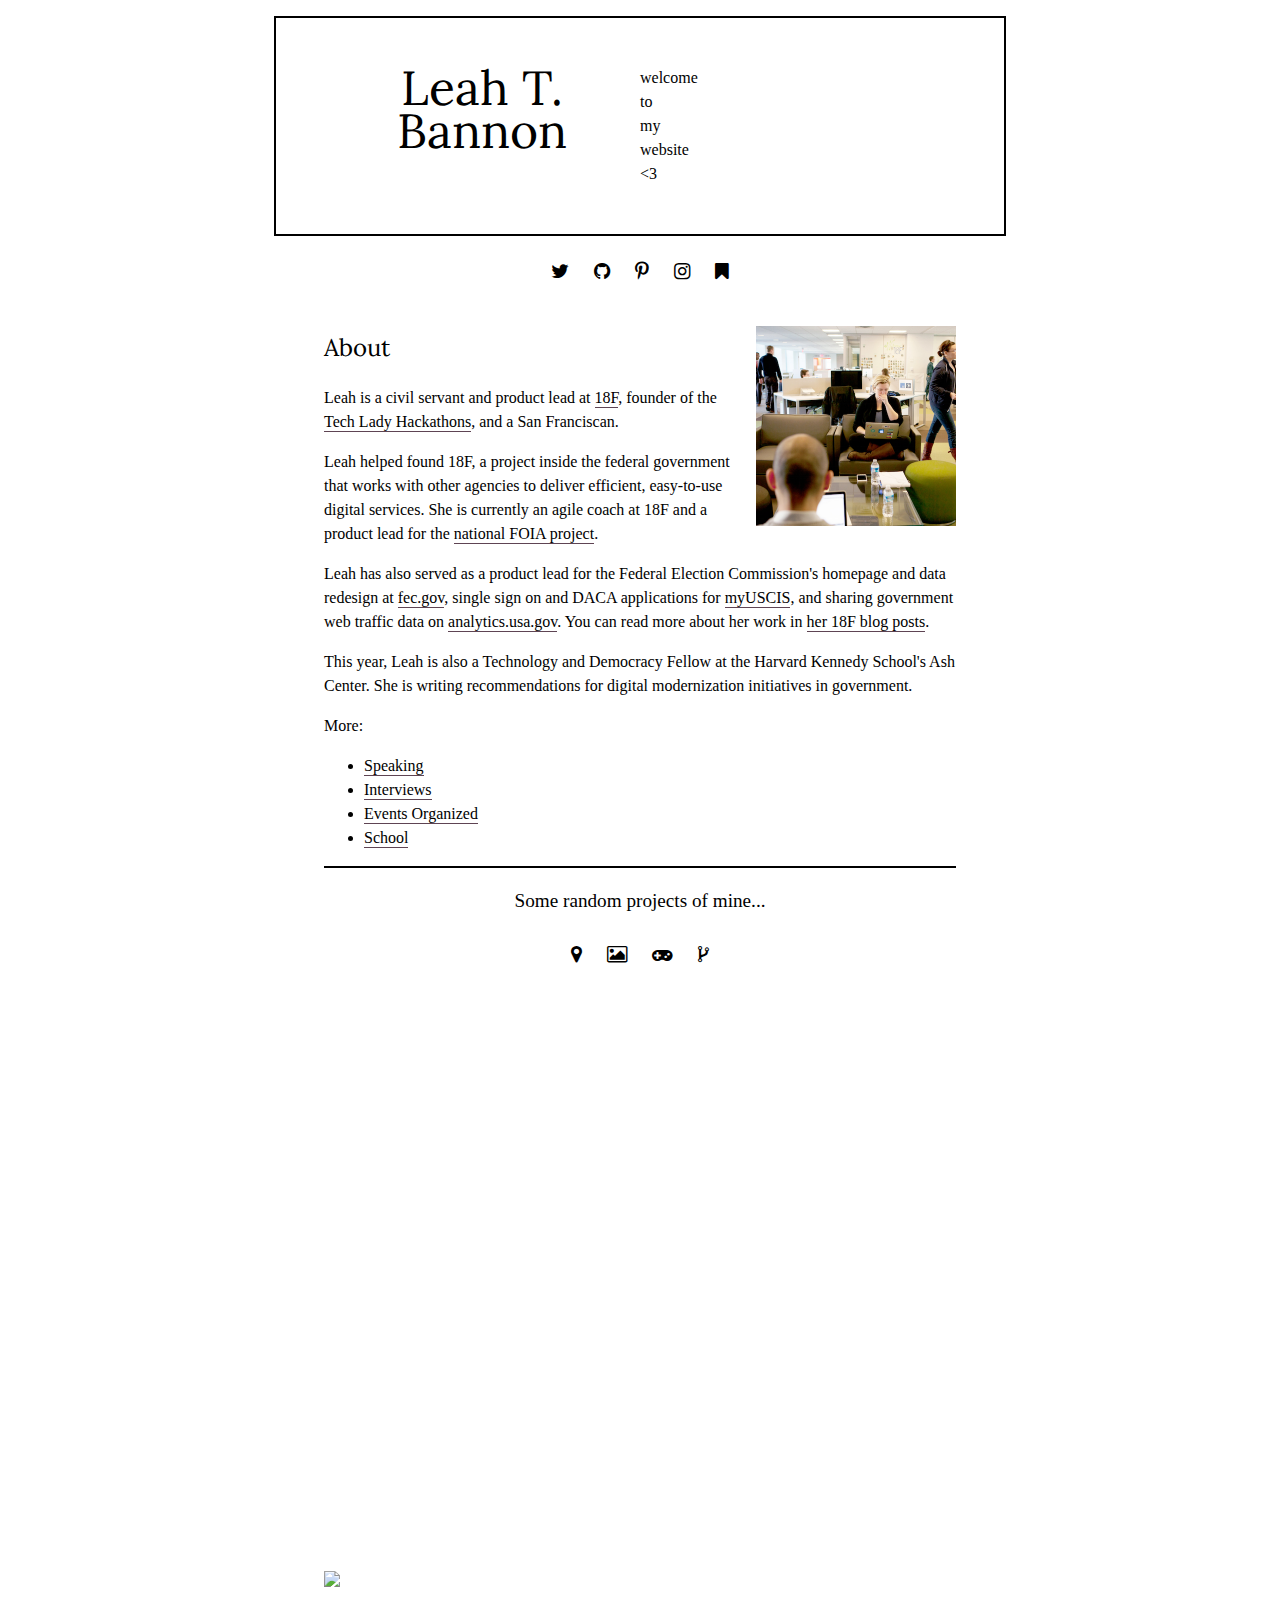
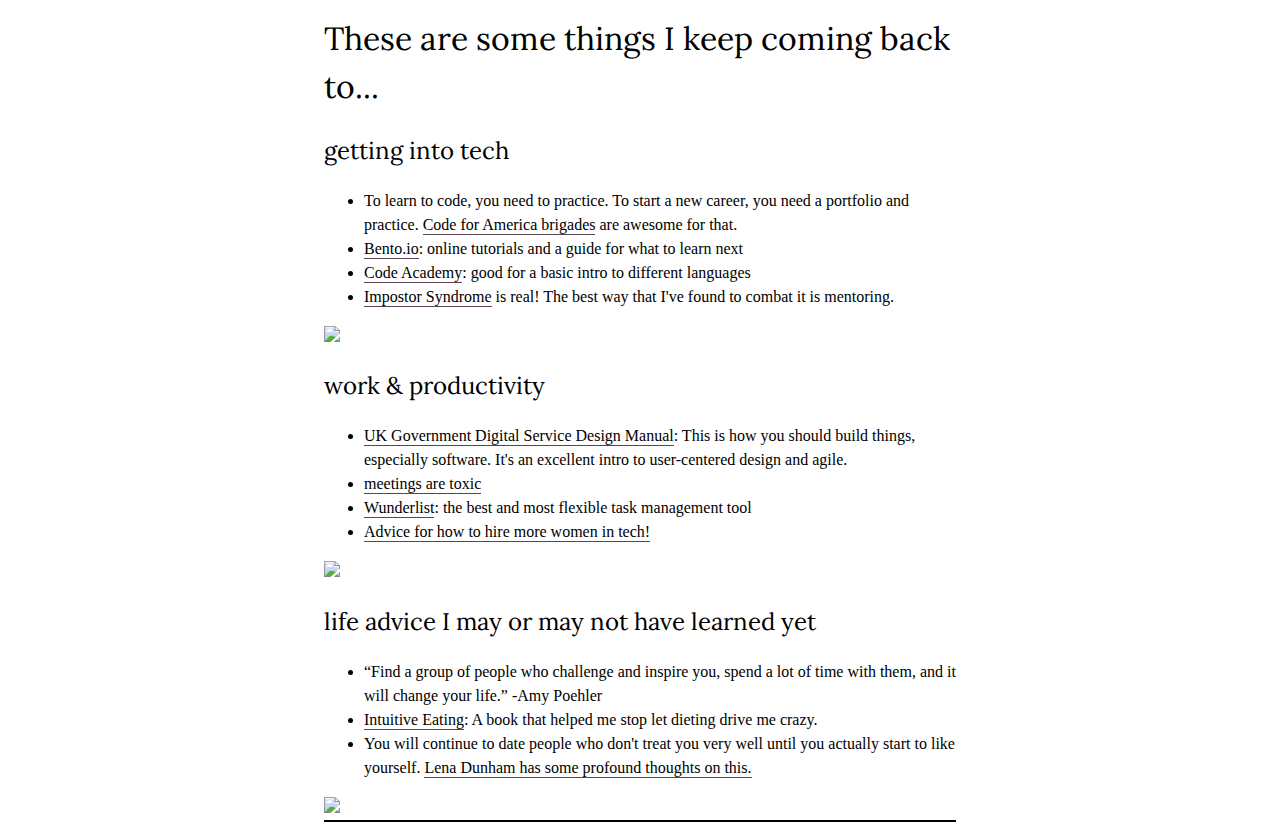
==== index.html @ 65f34f53 "Update index.html" ====
<!DOCTYPE html>
<html lang="en-us">
  <head>
    <meta charset="utf-8">
    <meta http-equiv="X-UA-Compatible" content="IE=edge">
    <title>Leah T. Bannon</title>
    <meta name="description" content="About Leah Bannon and some stuff she does.">
    <meta name="viewport" content="width=device-width, initial-scale=1">
    <link rel="stylesheet" href="css/normalize.css">
    <link rel="stylesheet" href="css/main.css">
    <link href='https://fonts.googleapis.com/css?family=Lora:400,700' rel='stylesheet' type='text/css'>
    <link rel="stylesheet" href="https://maxcdn.bootstrapcdn.com/font-awesome/4.3.0/css/font-awesome.min.css">
    <script src="https://ajax.googleapis.com/ajax/libs/jquery/1.11.1/jquery.min.js"></script>
    <script>  window.jQuery || document.write('<script src="js/vendor/jquery-1.11.1.min.js"><\/script>')</script>
    <link rel="stylesheet" type="text/css" href="css/tooltipster.css" />
    <script type="text/javascript" src="https://code.jquery.com/jquery-1.7.0.min.js"></script>
    <script type="text/javascript" src="js/jquery.tooltipster.min.js"></script>
    <script>
    $(document).ready(function() {
      $('.tooltip').tooltipster({
        position: 'bottom',
      }
      );
    });
    </script>
  </head>

  <body>
  <!--[if lt IE 9]>
    <div class="browsehappy">
    <div class="container">You are using an <strong>outdated</strong> browser. Please <a href="http://browsehappy.com/">upgrade your browser</a> to improve your experience.
    </div>
    </div>
  <![endif]-->
    <section class="module content">

    <header class="headerbox clearfix">
      <h1 class="logo">Leah T.<br>Bannon</h1>
      <p class="tagline">welcome<br>to<br>my<br>website<br><3</p>
    </header>

    <div class="awesomeicons">
      <a href="https://twitter.com/leahbannon"><span class="fa fa-twitter"></span></a>
      <a href="https://github.com/leahbannon"><span class="fa fa-github"></span></a>
      <a href="http://pinterest.com/leahbannon"><span class="fa fa-pinterest-p"></span></a>
      <a href="http://instagram.com/leahbannon"><span class="fa fa-instagram"></span></a>
      <a href="https://www.instapaper.com/p/leahbannon"><span class="fa fa-bookmark" alt="instapaper"></span></a>
    </div>

    <div>
      <section class="box clearfix">
        <a href="http://www.npr.org/blogs/alltechconsidered/2015/01/28/382178574/remaking-the-u-s-governments-online-image-one-website-at-a-time"><img class="image2"src="images/photoof18fcopyrightnpr.png" width="200px" alt="leah bannon working at 18f office photo copyright National Public Radio"></a>
        <h2>About</h2>
        <p>Leah is a civil servant and product lead at <a href="https://18f.gsa.gov">18F</a>, founder of the <a href="http://techladyhackathon.org">Tech Lady Hackathons</a>, and a San Franciscan. 
        <p>Leah helped found 18F, a project inside the federal government that works with other agencies to deliver efficient, easy-to-use digital services. She is currently an agile coach at 18F and a product lead for the <a href="https://github.com/18F/foia-recommendations">national FOIA project</a>.</p>
        <p>Leah has also served as a product lead for the Federal Election Commission's homepage and data redesign at <a href="https://fec.gov">fec.gov</a>, single sign on and DACA applications for <a href="https://my.uscis.gov">myUSCIS</a>, and sharing government web traffic data on <a href="https://analytics.usa.gov">analytics.usa.gov</a>. You can read more about her work in <a href="https://18f.gsa.gov/author/leah/">her 18F blog posts</a>.</p>
        <p>This year, Leah is also a Technology and Democracy Fellow at the Harvard Kennedy School's Ash Center. She is writing recommendations for digital modernization initiatives in government.</p>
        <p>More:</p>
        <ul>
          <li><a href="/speaking">Speaking</a></li>
          <li><a href="/interviews">Interviews</a></li>
          <li><a href="/events">Events Organized</a></li>
          <li><a href="/school">School</a></li>
        </ul>
        </section>
    </div>

  <div class="awesomeicons footer">
    <p>Some random projects of mine...</p>
      <a href="https://github.com/leahbannon/dc-bars-sans-tv/blob/master/bars.geojson" class="tooltip" title="dc bars with no TVs"><span class="fa fa-map-marker"></span></a>
      <a href="https://github.com/leahbannon/gifs" class="tooltip" title="gifs I made"><span class="fa fa-picture-o"></span></a>
      <a href="http://shannonvturner.com/art/mash" class="tooltip" title="an art game I helped build"><span class="fa fa-gamepad"></span></a>
      <a href="https://twitter.com/newgovrepos" class="tooltip" title="new gov repos on github"><span class="fa fa-code-fork"></span></a>
  </div>
</section>

<section class="box advice">
  <img src="images/hardlystrictly.jpg">

  <h1>These are some things I keep coming back to...</h1>

  <h2>getting into tech</h2>
  <ul>
  <!-- 
  <li><a href="http://hearmecode.org">Hear Me Code</a>: Free, beginner-friendly coding classes for women, by women.</li>
  <li><a href="http://techladyhackathon.org/newsletter">Subscribe to my newsletter</a> :) I frequently share opportunities for training, etc.</li>
  -->
  <li>To learn to code, you need to practice. To start a new career, you need a portfolio and practice. <a href="https://www.codeforamerica.org/brigade/">Code for America brigades</a> are awesome for that.</li>
  <!--
  <li><a href="https://github.com/codefordc/guides/blob/master/learn-github/learn-github-osx.md">Tutorial for command line git</a></li>
  -->
  <li><a href="http://www.bento.io/">Bento.io</a>: online tutorials and a guide for what to learn next</li>
  <li><a href="http://codeacademy.com">Code Academy</a>: good for a basic intro to different languages</li>
  <li><a href="http://geekfeminism.wikia.com/wiki/Impostor_syndrome">Impostor Syndrome</a> is real! The best way that I've found to combat it is mentoring.
  </ul>

  <img src="images/skylineladies.jpg">
  <h2>work & productivity</h2>
  <ul>
    <li><a href="http://gov.uk/service-manual">UK Government Digital Service Design Manual</a>: This is how you should build things, especially software. It's an excellent intro to user-centered design and agile.</li>
    <li><a href="http://gettingreal.37signals.com/ch07_Meetings_Are_Toxic.php">meetings are toxic</a></li>
    <li><a href="http://wunderlist.com">Wunderlist</a>: the best and most flexible task management tool</li>
    <li><a href="http://hiremorewomenintech.com">Advice for how to hire more women in tech!</a></li>
  </ul>

  <img src="images/neighbortrees.jpg">
  <h2>life advice I may or may not have learned yet</h2>
  <ul>
    <li>“Find a group of people who challenge and inspire you, spend a lot of time with them, and it will change your life.” -Amy Poehler</li>
    <li><a href="http://www.amazon.com/gp/product/1250004047/ref=pd_lpo_sbs_dp_ss_1">Intuitive Eating</a>: A book that helped me stop let dieting drive me crazy.</li>
    <li>You will continue to date people who don't treat you very well until you actually start to like yourself. <a href="https://www.youtube.com/watch?v=0KENEPIaaOc">Lena Dunham has some profound thoughts on this.</a></li>
  </ul>

  <img src="images/acela.jpg">

</section>

  </body>

</html>
---- css/main.css ----
/*MOST NARROW MOST NARROW MOST NARROW MOST NARROW */
/*MOST NARROW MOST NARROW MOST NARROW MOST NARROW */
/*MOBILE FIRST: NARROW COLUMN UP TO 449 PIXELS*/
/*MOST NARROW MOST NARROW MOST NARROW MOST NARROW */
/*MOST NARROW MOST NARROW MOST NARROW MOST NARROW */

body {
  background-color: #FFF;
  font-family: "Georgia";
  line-height: 1.5;
}

a {
  color: black;
  border-bottom: solid #5E4453 1px;
  padding-bottom: 1px;
  text-decoration: none;
}

h1, h2, h3, h4 {
  font-family: 'Lora', serif;
  font-weight: 400;
}

a:hover {
  color: #5E4453;
}

.headerbox {
  border: 2px solid black;
  padding: 5%;
  margin: 5%;
}
.headerbox a {
  color: black;
  border: none;
}
.headerbox a:hover {
  border-bottom: solid #5E4453 1px;
  color: #5E4453;
}

.logo {
  font-size: 3em;
  font-weight: 400;
  line-height: .9;
  margin: 0;
  text-align: center;
  line-height: 1;
}

.awesomeicons {
  margin: 0 auto;
  padding-bottom: 1em;
  text-align: center;
  font-size: 1.2em;
}
.awesomeicons a {
  color: black;
  border: none;
}
.awesomeicons a:hover {
  border-bottom: solid #5E4453 1px;
  color: #5E4453;
}

.box {
  margin: 1em 5% 0 5%;
  border-bottom: 2px solid black;
}

.image1 {
  display: block;
  margin: auto;
}
.image2 {
  display: block;
  margin: auto;
}

.about {
  font-size: .8em;
  margin: 0;
}

.date {
  font-size: .8em;
  margin: 0;
}

.fa {
  margin: 10px;
}

.footer {
  margin-bottom: 30em;
}

.advice img {
  width: 90%
}


/*SMALL  SMALL  SMALL  SMALL  SMALL  SMALL  SMALL  */
/*SMALL  SMALL  SMALL  SMALL  SMALL  SMALL  SMALL  */
/*TABLET SIZE: STARTS AT 360 PIXELS */
/*SMALL  SMALL  SMALL  SMALL  SMALL  SMALL  SMALL  */
/*SMALL  SMALL  SMALL  SMALL  SMALL  SMALL  SMALL  */

@media screen and (min-width: 360px) {

.headerbox {
  border: 2px solid black;
  padding: 2em 3em;
  margin: 3em 3em 1em 3em;
}

.box {
  margin: 1em 3em 0 3em;
}

}

/*MIDDLE MIDDLE MIDDLE MIDDLE MIDDLE MIDDLE MIDDLE */
/*MIDDLE MIDDLE MIDDLE MIDDLE MIDDLE MIDDLE MIDDLE */
/*TABLET SIZE: STARTS AT 450 PIXELS */
/*MIDDLE MIDDLE MIDDLE MIDDLE MIDDLE MIDDLE MIDDLE */
/*MIDDLE MIDDLE MIDDLE MIDDLE MIDDLE MIDDLE MIDDLE */

@media screen and (min-width: 450px) {

.image1 {
  float: left;
  margin: 1em 1em 1em 0;
}
.image2 {
  float: right;
  margin: 1em 0 1em 1em;
}

.clearfix:before,
.clearfix:after {
  content: " "; /* 1 */
  display: table; /* 2 */
}

.clearfix:after {
  clear: both;
}

}

/*WIDE WIDE WIDE WIDE WIDE WIDE WIDE WIDE WIDE WIDE */
/*WIDE WIDE WIDE WIDE WIDE WIDE WIDE WIDE WIDE WIDE */
/*WIDER SCREEN SIZE: STARTS AT 780 PIXELS */
/*WIDE WIDE WIDE WIDE WIDE WIDE WIDE WIDE WIDE WIDE */
/*WIDE WIDE WIDE WIDE WIDE WIDE WIDE WIDE WIDE WIDE */

@media screen and (min-width: 780px) {

.headerbox {
  padding: 3em;
  width: 50%;
  margin: 1em auto;
}

.logo {
  float: left;
  font-size: 3em;
  font-weight: 400;
  line-height: .9;
  margin: 0;
  width: 50%;
}

.tagline {
  float: right;
  width: 50%;
  margin: 0;
}

.box {
  margin: 0 auto;
  width: 50%;
}

.parallax-advice {
  width: 50%;
}

}
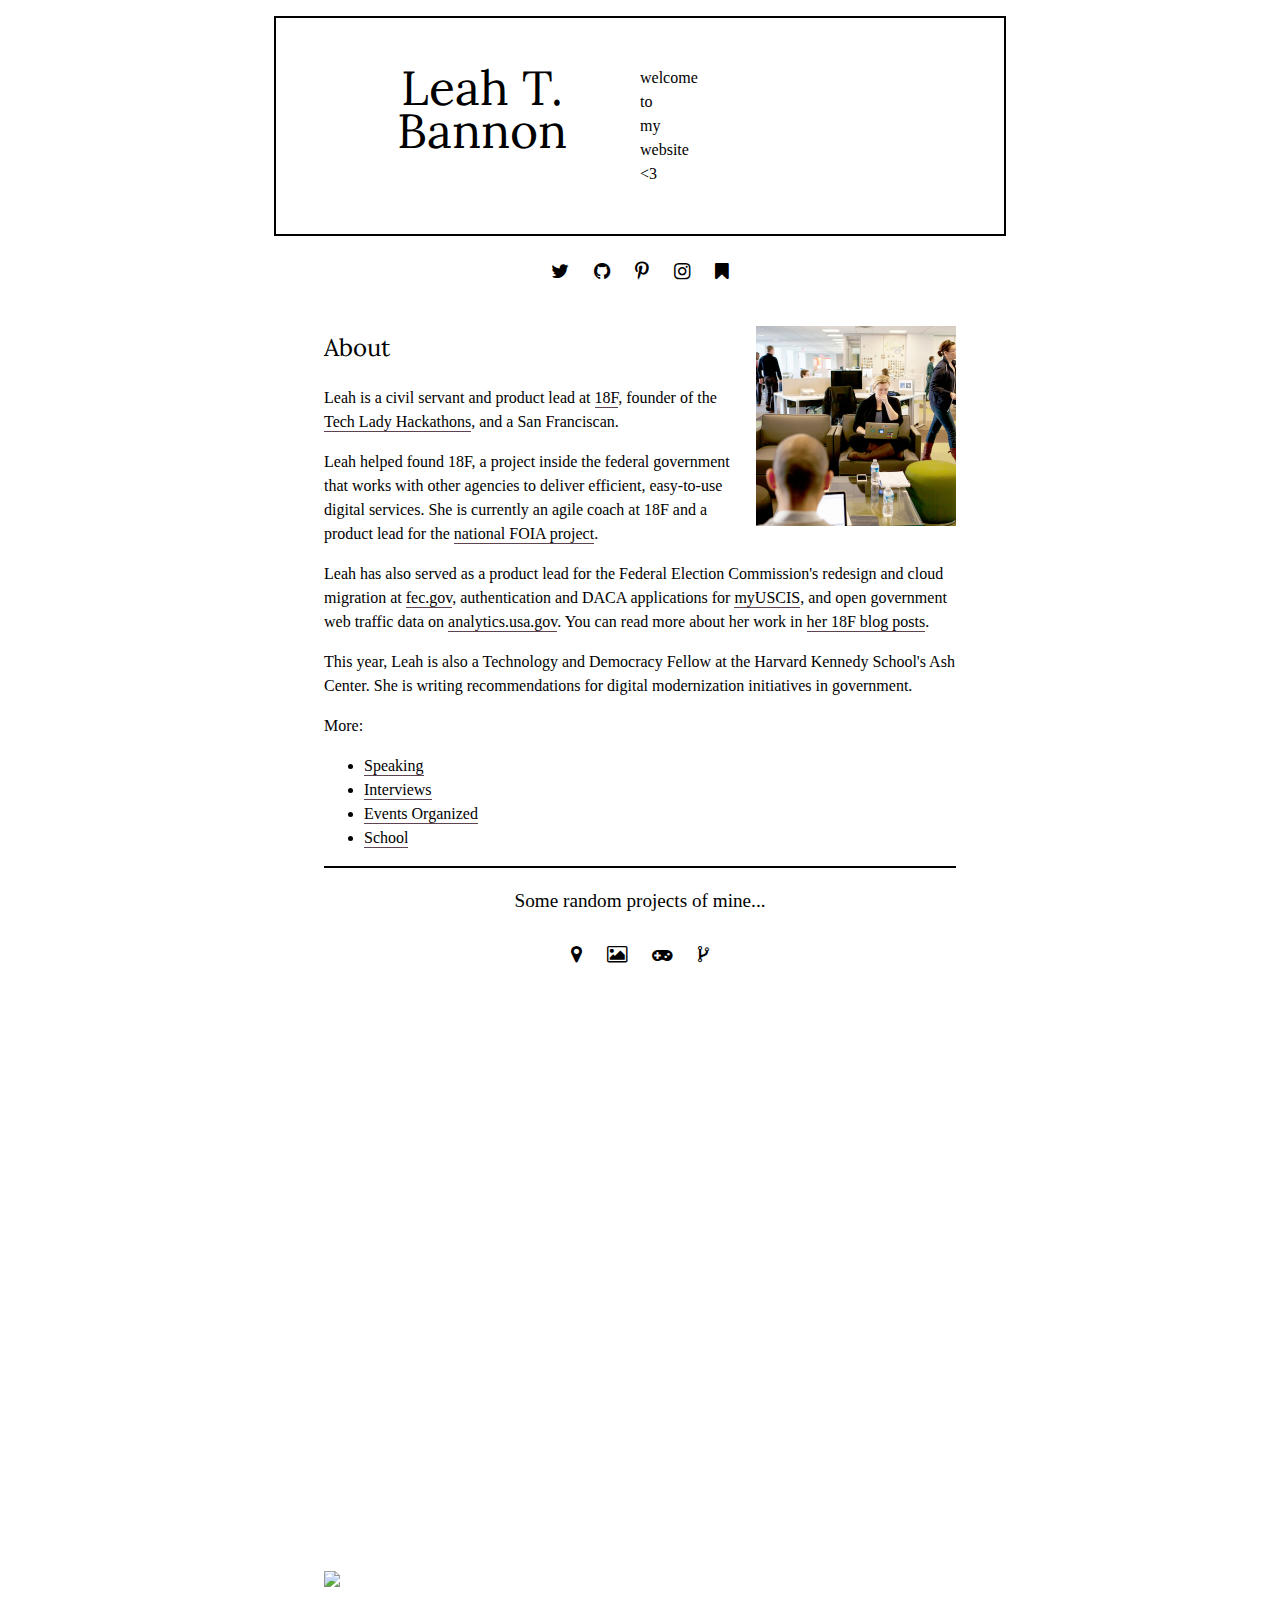
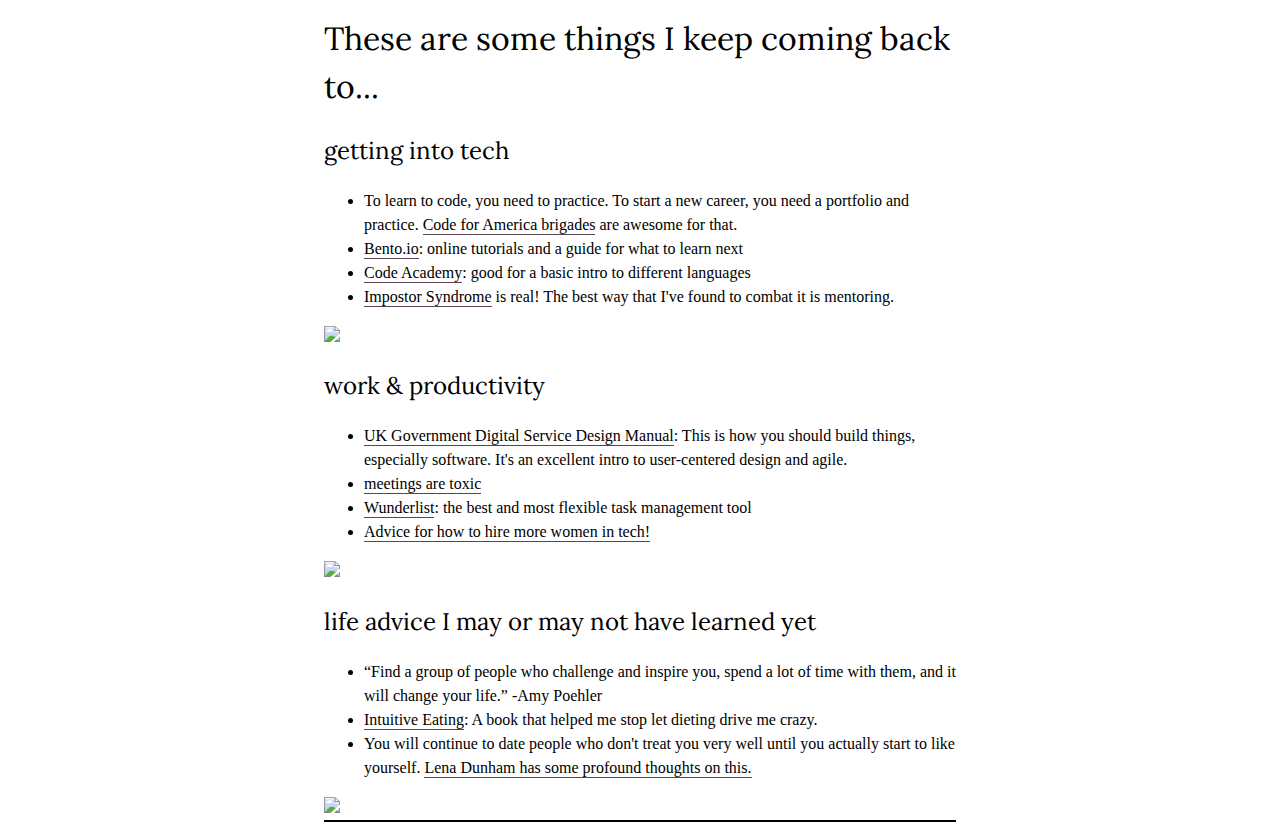
==== commit fd8676d8: "Update index.html" ====
--- a/index.html
+++ b/index.html
@@ -53,7 +53,7 @@
         <h2>About</h2>
         <p>Leah is a civil servant and product lead at <a href="https://18f.gsa.gov">18F</a>, founder of the <a href="http://techladyhackathon.org">Tech Lady Hackathons</a>, and a San Franciscan. 
         <p>Leah helped found 18F, a project inside the federal government that works with other agencies to deliver efficient, easy-to-use digital services. She is currently an agile coach at 18F and a product lead for the <a href="https://github.com/18F/foia-recommendations">national FOIA project</a>.</p>
-        <p>Leah has also served as a product lead for the Federal Election Commission's homepage and data redesign at <a href="https://fec.gov">fec.gov</a>, single sign on and DACA applications for <a href="https://my.uscis.gov">myUSCIS</a>, and sharing government web traffic data on <a href="https://analytics.usa.gov">analytics.usa.gov</a>. You can read more about her work in <a href="https://18f.gsa.gov/author/leah/">her 18F blog posts</a>.</p>
+        <p>Leah has also served as a product lead for the Federal Election Commission's redesign and cloud migration at <a href="https://fec.gov">fec.gov</a>, authentication and DACA applications for <a href="https://my.uscis.gov">myUSCIS</a>, and open government web traffic data on <a href="https://analytics.usa.gov">analytics.usa.gov</a>. You can read more about her work in <a href="https://18f.gsa.gov/author/leah/">her 18F blog posts</a>.</p>
         <p>This year, Leah is also a Technology and Democracy Fellow at the Harvard Kennedy School's Ash Center. She is writing recommendations for digital modernization initiatives in government.</p>
         <p>More:</p>
         <ul>
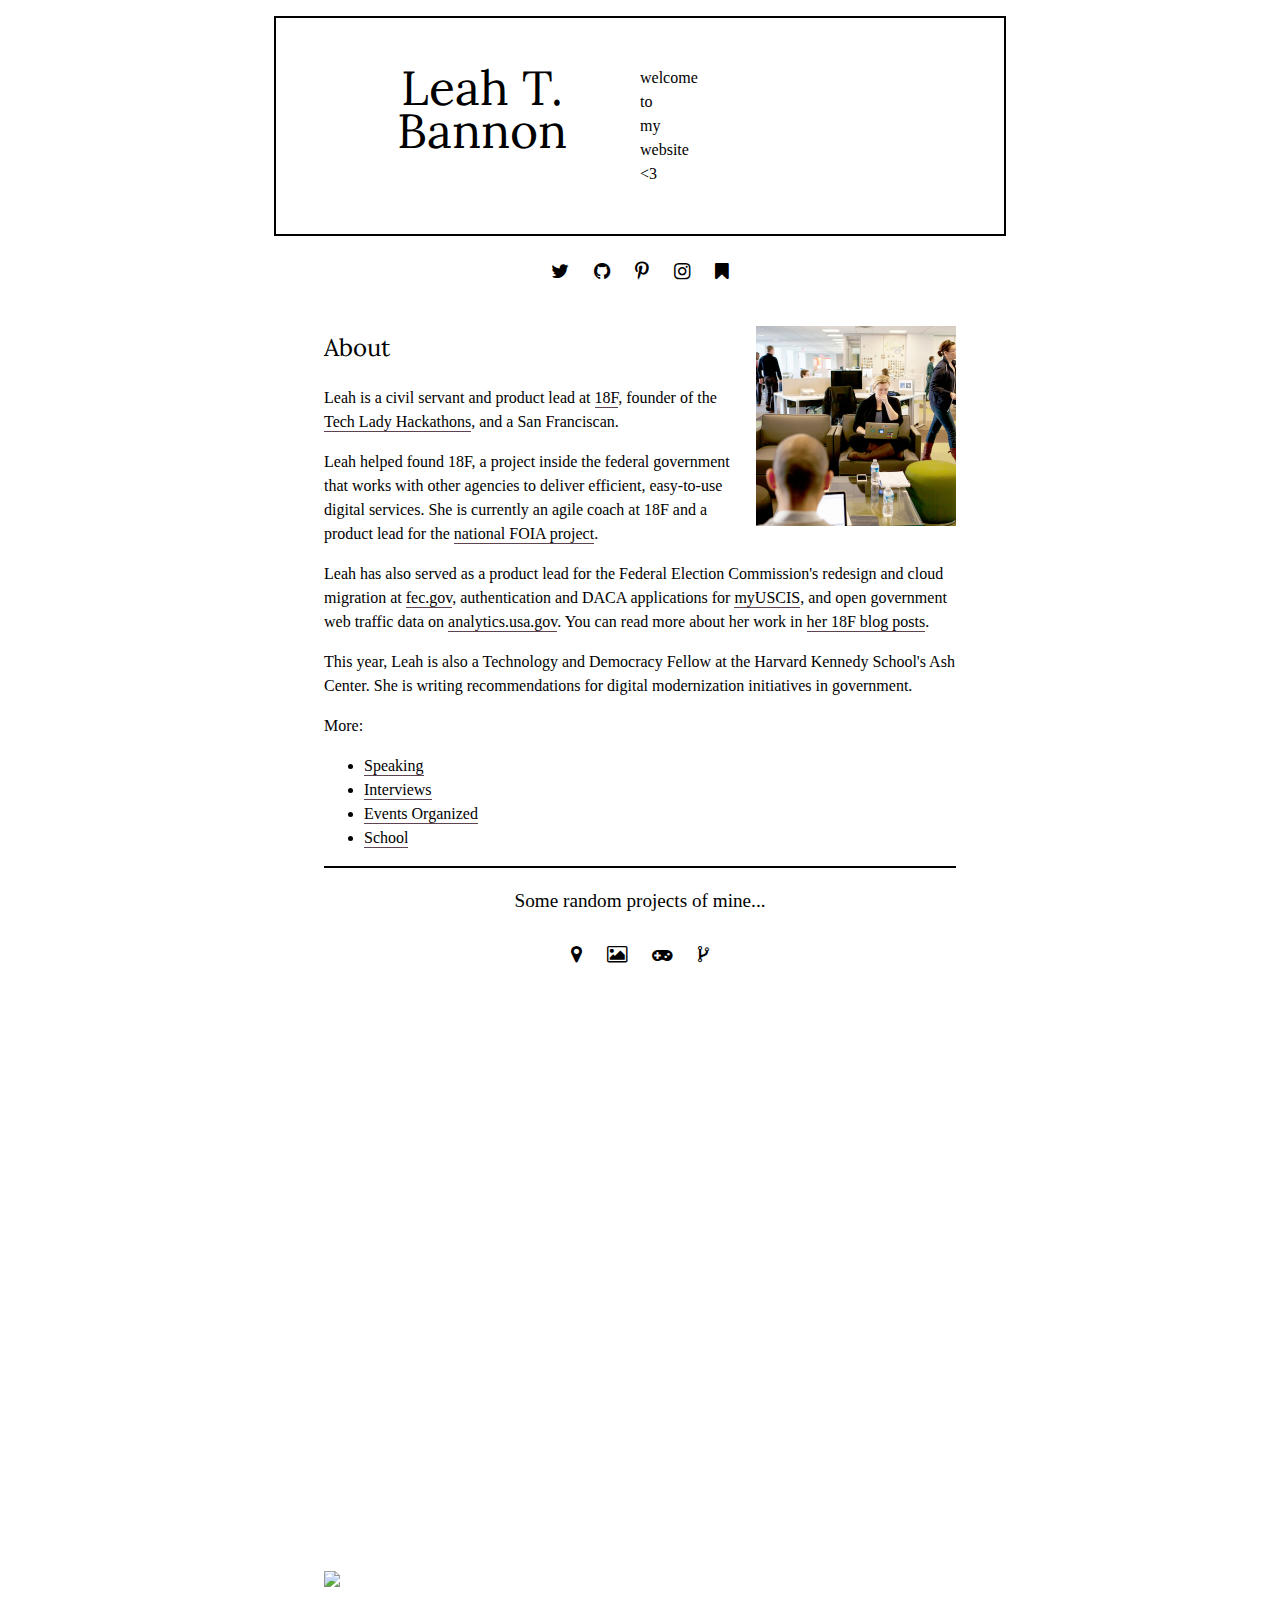
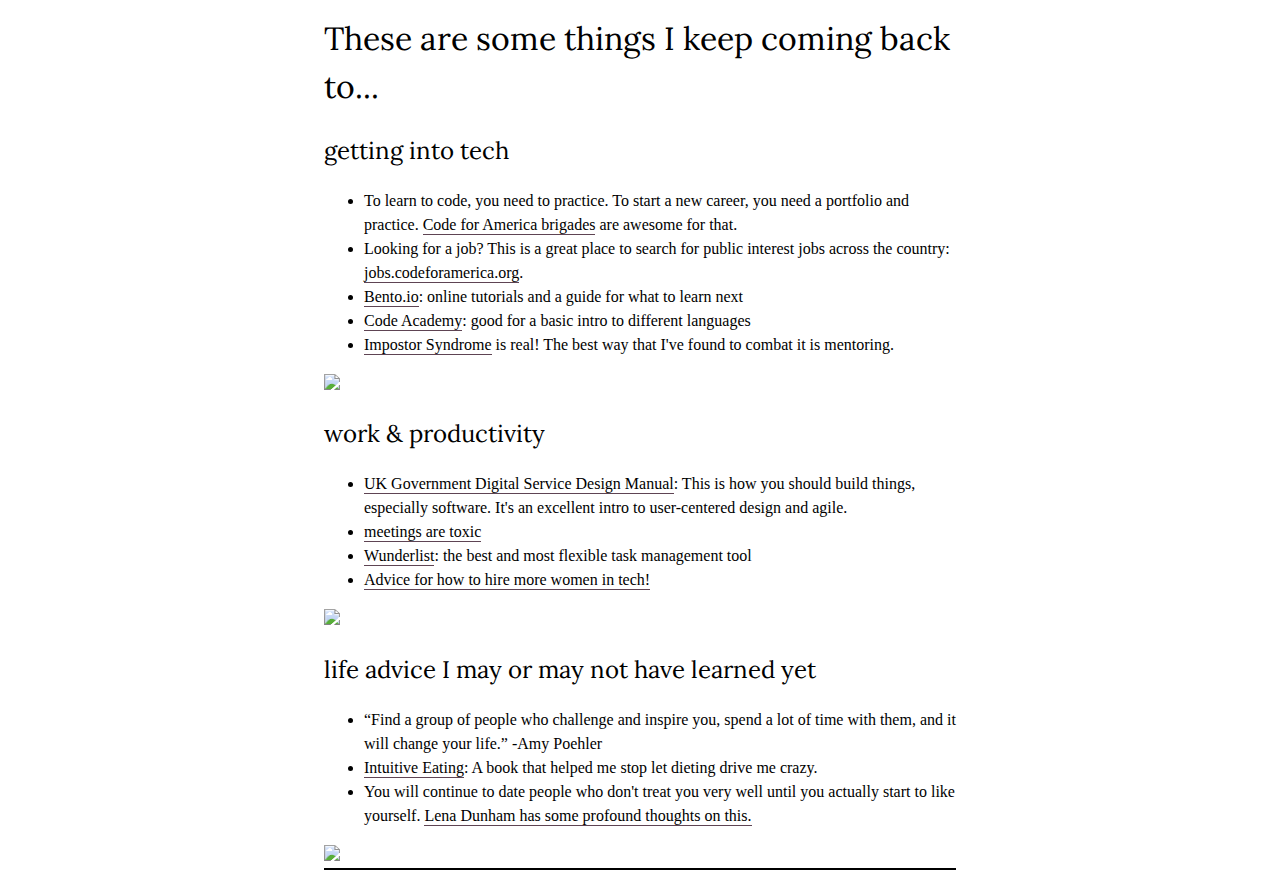
==== commit 5657ade1: "adding cfa jobs board" ====
--- a/index.html
+++ b/index.html
@@ -86,6 +86,7 @@
   <li><a href="http://techladyhackathon.org/newsletter">Subscribe to my newsletter</a> :) I frequently share opportunities for training, etc.</li>
   -->
   <li>To learn to code, you need to practice. To start a new career, you need a portfolio and practice. <a href="https://www.codeforamerica.org/brigade/">Code for America brigades</a> are awesome for that.</li>
+  <li>Looking for a job? This is a great place to search for public interest jobs across the country: <a href="https://https://jobs.codeforamerica.org/">jobs.codeforamerica.org</a>.
   <!--
   <li><a href="https://github.com/codefordc/guides/blob/master/learn-github/learn-github-osx.md">Tutorial for command line git</a></li>
   -->
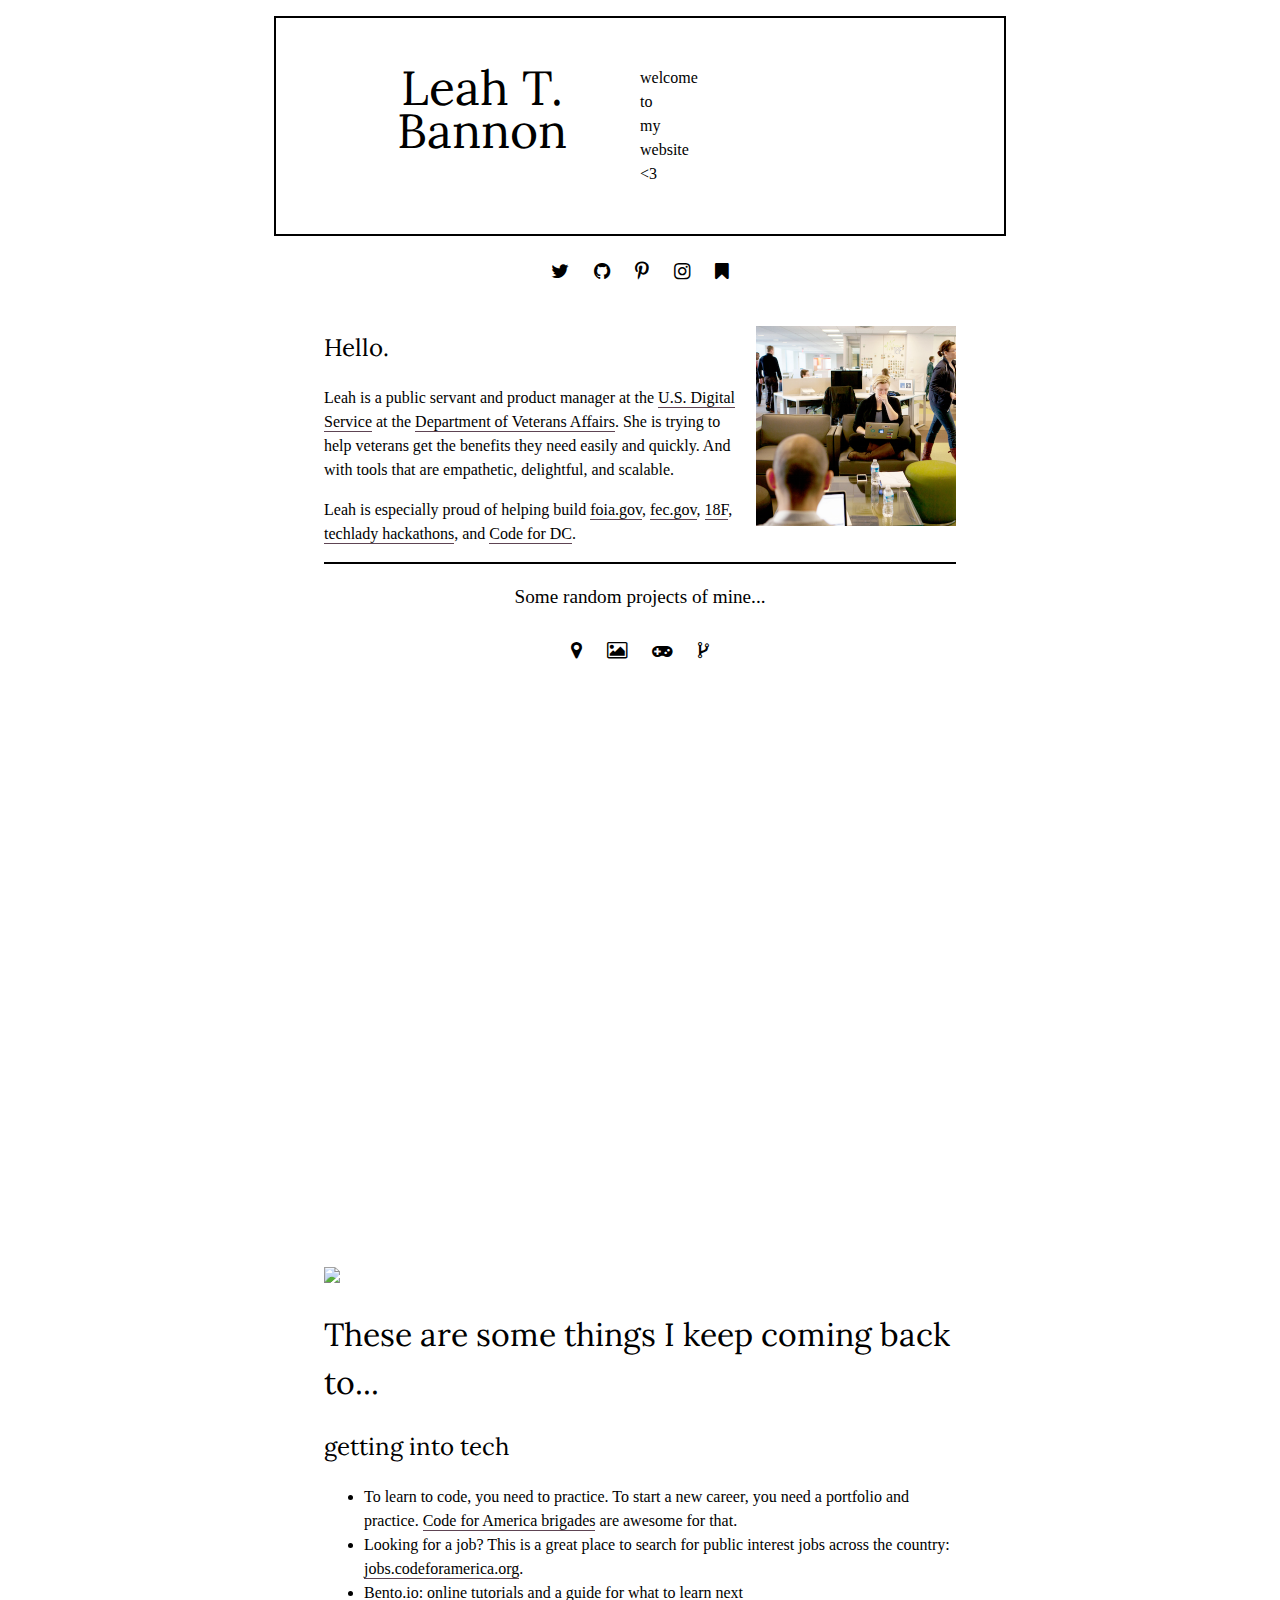
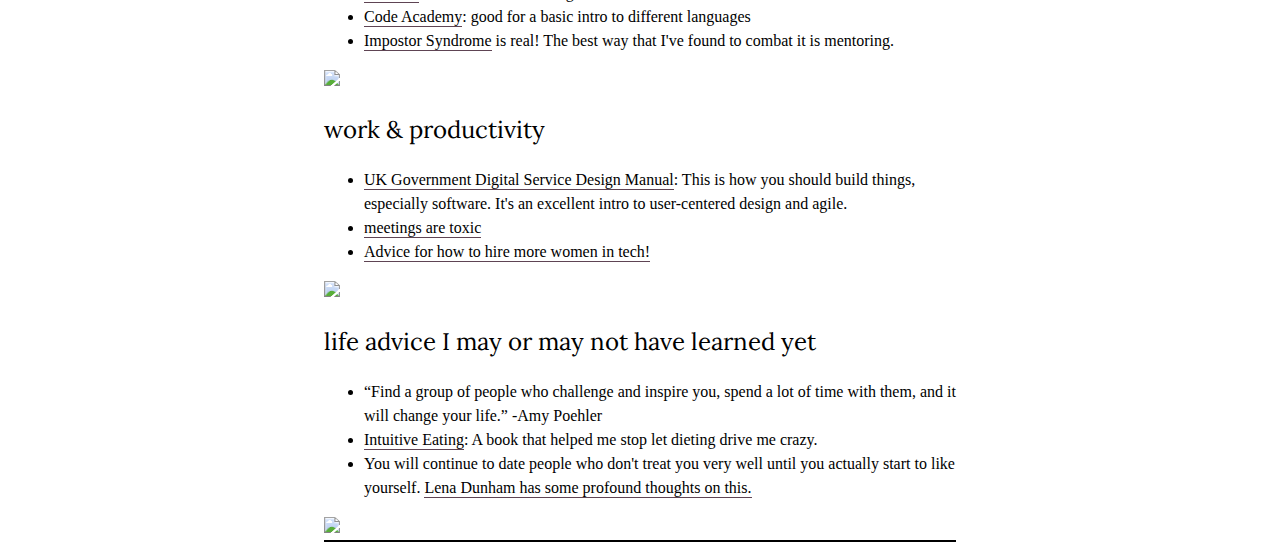
==== commit 4894d452: "Update index.html" ====
--- a/index.html
+++ b/index.html
@@ -50,18 +50,9 @@
     <div>
       <section class="box clearfix">
         <a href="http://www.npr.org/blogs/alltechconsidered/2015/01/28/382178574/remaking-the-u-s-governments-online-image-one-website-at-a-time"><img class="image2"src="images/photoof18fcopyrightnpr.png" width="200px" alt="leah bannon working at 18f office photo copyright National Public Radio"></a>
-        <h2>About</h2>
-        <p>Leah is a civil servant and product lead at <a href="https://18f.gsa.gov">18F</a>, founder of the <a href="http://techladyhackathon.org">Tech Lady Hackathons</a>, and a San Franciscan. 
-        <p>Leah helped found 18F, a project inside the federal government that works with other agencies to deliver efficient, easy-to-use digital services. She is currently an agile coach at 18F and a product lead for the <a href="https://github.com/18F/foia-recommendations">national FOIA project</a>.</p>
-        <p>Leah has also served as a product lead for the Federal Election Commission's redesign and cloud migration at <a href="https://fec.gov">fec.gov</a>, authentication and DACA applications for <a href="https://my.uscis.gov">myUSCIS</a>, and open government web traffic data on <a href="https://analytics.usa.gov">analytics.usa.gov</a>. You can read more about her work in <a href="https://18f.gsa.gov/author/leah/">her 18F blog posts</a>.</p>
-        <p>This year, Leah is also a Technology and Democracy Fellow at the Harvard Kennedy School's Ash Center. She is writing recommendations for digital modernization initiatives in government.</p>
-        <p>More:</p>
-        <ul>
-          <li><a href="/speaking">Speaking</a></li>
-          <li><a href="/interviews">Interviews</a></li>
-          <li><a href="/events">Events Organized</a></li>
-          <li><a href="/school">School</a></li>
-        </ul>
+        <h2>Hello.</h2>
+        <p>Leah is a public servant and product manager at the <a href="https://usds.gov">U.S. Digital Service</a> at the <a href="https://vets.gov">Department of Veterans Affairs</a>. She is trying to help veterans get the benefits they need easily and quickly. And with tools that are empathetic, delightful, and scalable.</p>
+        <p>Leah is especially proud of helping build <a href="https://foia.gov">foia.gov</a>, <a href="https://fec.gov">fec.gov</a>, <a href="https://18f.gsa.gov">18F</a>, <a href="http://techladyhackathon.org">techlady hackathons</a>, and <a href="https://codefordc.org">Code for DC</a>.
         </section>
     </div>
 
@@ -86,7 +77,7 @@
   <li><a href="http://techladyhackathon.org/newsletter">Subscribe to my newsletter</a> :) I frequently share opportunities for training, etc.</li>
   -->
   <li>To learn to code, you need to practice. To start a new career, you need a portfolio and practice. <a href="https://www.codeforamerica.org/brigade/">Code for America brigades</a> are awesome for that.</li>
-  <li>Looking for a job? This is a great place to search for public interest jobs across the country: <a href="https://https://jobs.codeforamerica.org/">jobs.codeforamerica.org</a>.
+  <li>Looking for a job? This is a great place to search for public interest jobs across the country: <a href="https://jobs.codeforamerica.org/">jobs.codeforamerica.org</a>.
   <!--
   <li><a href="https://github.com/codefordc/guides/blob/master/learn-github/learn-github-osx.md">Tutorial for command line git</a></li>
   -->
@@ -100,7 +91,6 @@
   <ul>
     <li><a href="http://gov.uk/service-manual">UK Government Digital Service Design Manual</a>: This is how you should build things, especially software. It's an excellent intro to user-centered design and agile.</li>
     <li><a href="http://gettingreal.37signals.com/ch07_Meetings_Are_Toxic.php">meetings are toxic</a></li>
-    <li><a href="http://wunderlist.com">Wunderlist</a>: the best and most flexible task management tool</li>
     <li><a href="http://hiremorewomenintech.com">Advice for how to hire more women in tech!</a></li>
   </ul>
 
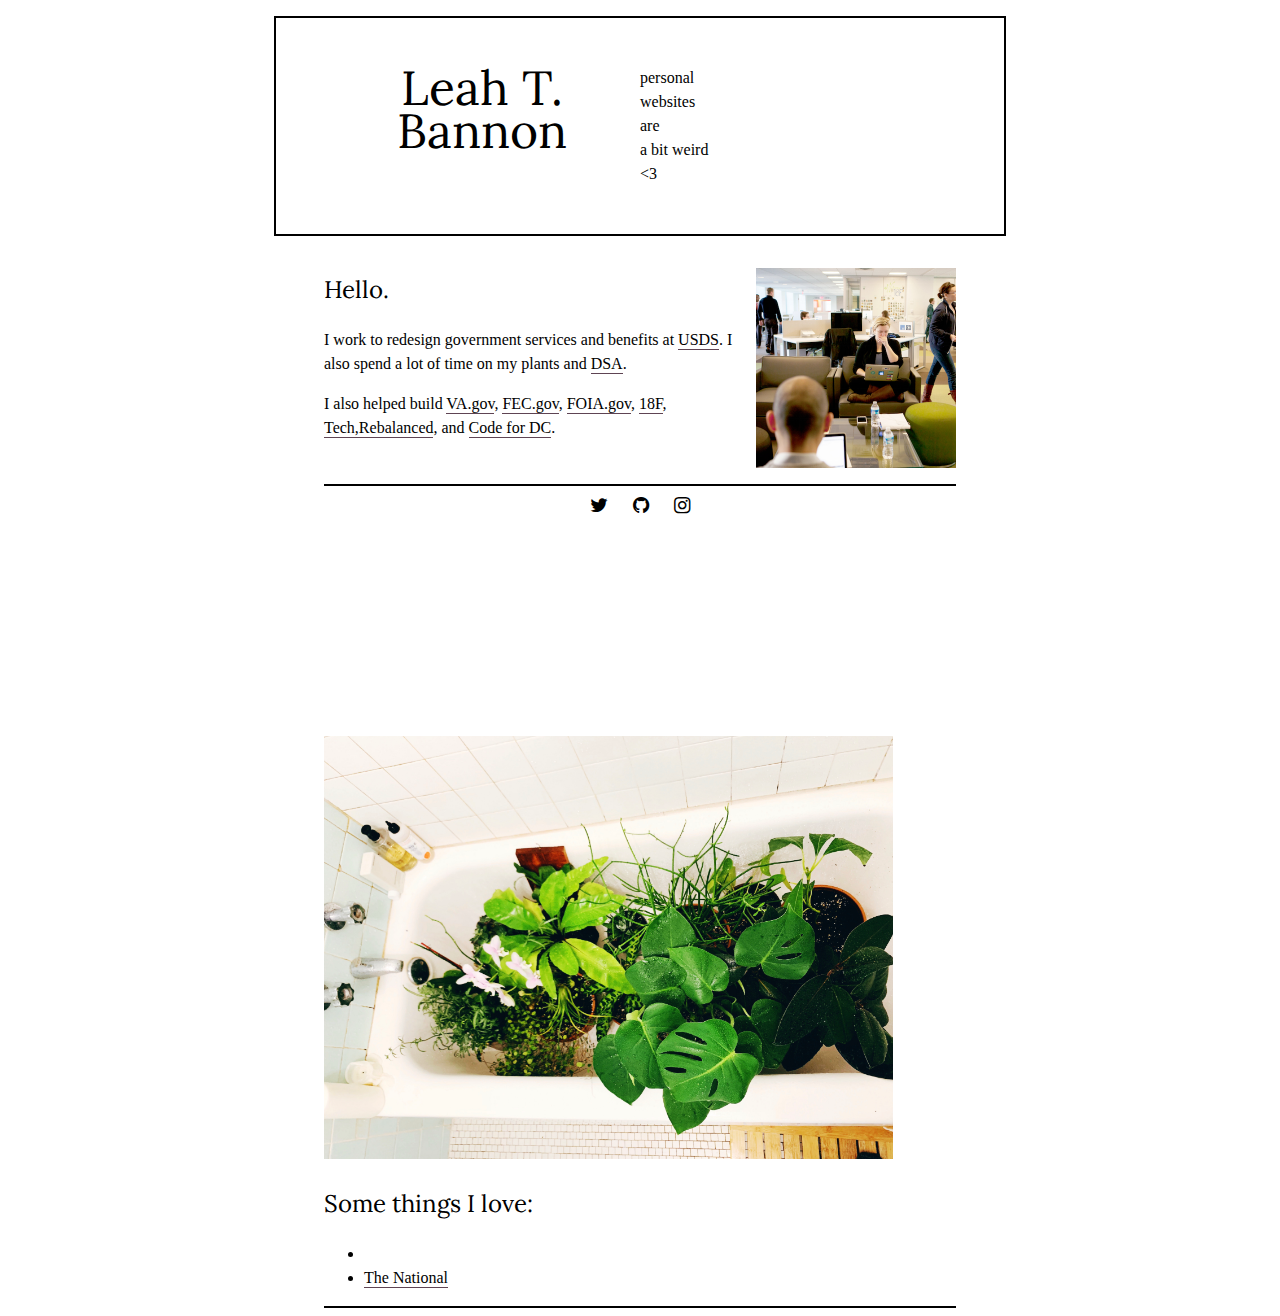
==== commit d4d26dea: "Update index.html" ====
--- a/index.html
+++ b/index.html
@@ -4,7 +4,7 @@
     <meta charset="utf-8">
     <meta http-equiv="X-UA-Compatible" content="IE=edge">
     <title>Leah T. Bannon</title>
-    <meta name="description" content="About Leah Bannon and some stuff she does.">
+    <meta name="description" content="About Leah Bannon and some stuff she loves.">
     <meta name="viewport" content="width=device-width, initial-scale=1">
     <link rel="stylesheet" href="css/normalize.css">
     <link rel="stylesheet" href="css/main.css">
@@ -36,73 +36,35 @@
 
     <header class="headerbox clearfix">
       <h1 class="logo">Leah T.<br>Bannon</h1>
-      <p class="tagline">welcome<br>to<br>my<br>website<br><3</p>
+      <p class="tagline">personal<br>websites<br>are<br>a bit weird<br><3</p>
     </header>
+
+    <div>
+      <section class="box clearfix">
+        <img class="image2"src="images/photoof18fcopyrightnpr.png" width="200px" alt="leah bannon working at 18f office photo copyright National Public Radio"></a>
+        <h2>Hello.</h2>
+        <p>I work to redesign government services and benefits at <a href="https://usds.gov">USDS</a>. I also spend a lot of time on my plants and <a href="https://twitter.com/demsocialists">DSA</a>.
+          </p>
+      <p>I also helped build <a href="https://va.gov">VA.gov</a>, <a href="https://fec.gov">FEC.gov</a>, <a href="https://foia.gov">FOIA.gov</a>, <a href="https://18f.gsa.gov">18F</a>, <a href="http://techrebalanced.org">Tech,Rebalanced</a>, and <a href="https://codefordc.org">Code for DC</a>.
+        </section>
+    </div>
 
     <div class="awesomeicons">
       <a href="https://twitter.com/leahbannon"><span class="fa fa-twitter"></span></a>
       <a href="https://github.com/leahbannon"><span class="fa fa-github"></span></a>
-      <a href="http://pinterest.com/leahbannon"><span class="fa fa-pinterest-p"></span></a>
       <a href="http://instagram.com/leahbannon"><span class="fa fa-instagram"></span></a>
-      <a href="https://www.instapaper.com/p/leahbannon"><span class="fa fa-bookmark" alt="instapaper"></span></a>
     </div>
+<br><br><br><br><br><br><br><br>
+    
+<section class="box advice">
+  <img src="images/my-plants.jpg">
 
-    <div>
-      <section class="box clearfix">
-        <a href="http://www.npr.org/blogs/alltechconsidered/2015/01/28/382178574/remaking-the-u-s-governments-online-image-one-website-at-a-time"><img class="image2"src="images/photoof18fcopyrightnpr.png" width="200px" alt="leah bannon working at 18f office photo copyright National Public Radio"></a>
-        <h2>Hello.</h2>
-        <p>Leah is a public servant and product manager at the <a href="https://usds.gov">U.S. Digital Service</a> at the <a href="https://vets.gov">Department of Veterans Affairs</a>. She is trying to help veterans get the benefits they need easily and quickly. And with tools that are empathetic, delightful, and scalable.</p>
-        <p>Leah is especially proud of helping build <a href="https://foia.gov">foia.gov</a>, <a href="https://fec.gov">fec.gov</a>, <a href="https://18f.gsa.gov">18F</a>, <a href="http://techladyhackathon.org">techlady hackathons</a>, and <a href="https://codefordc.org">Code for DC</a>.
-        </section>
-    </div>
+  <h2>Some things I love:</h2>
 
-  <div class="awesomeicons footer">
-    <p>Some random projects of mine...</p>
-      <a href="https://github.com/leahbannon/dc-bars-sans-tv/blob/master/bars.geojson" class="tooltip" title="dc bars with no TVs"><span class="fa fa-map-marker"></span></a>
-      <a href="https://github.com/leahbannon/gifs" class="tooltip" title="gifs I made"><span class="fa fa-picture-o"></span></a>
-      <a href="http://shannonvturner.com/art/mash" class="tooltip" title="an art game I helped build"><span class="fa fa-gamepad"></span></a>
-      <a href="https://twitter.com/newgovrepos" class="tooltip" title="new gov repos on github"><span class="fa fa-code-fork"></span></a>
-  </div>
-</section>
-
-<section class="box advice">
-  <img src="images/hardlystrictly.jpg">
-
-  <h1>These are some things I keep coming back to...</h1>
-
-  <h2>getting into tech</h2>
   <ul>
-  <!-- 
-  <li><a href="http://hearmecode.org">Hear Me Code</a>: Free, beginner-friendly coding classes for women, by women.</li>
-  <li><a href="http://techladyhackathon.org/newsletter">Subscribe to my newsletter</a> :) I frequently share opportunities for training, etc.</li>
-  -->
-  <li>To learn to code, you need to practice. To start a new career, you need a portfolio and practice. <a href="https://www.codeforamerica.org/brigade/">Code for America brigades</a> are awesome for that.</li>
-  <li>Looking for a job? This is a great place to search for public interest jobs across the country: <a href="https://jobs.codeforamerica.org/">jobs.codeforamerica.org</a>.
-  <!--
-  <li><a href="https://github.com/codefordc/guides/blob/master/learn-github/learn-github-osx.md">Tutorial for command line git</a></li>
-  -->
-  <li><a href="http://www.bento.io/">Bento.io</a>: online tutorials and a guide for what to learn next</li>
-  <li><a href="http://codeacademy.com">Code Academy</a>: good for a basic intro to different languages</li>
-  <li><a href="http://geekfeminism.wikia.com/wiki/Impostor_syndrome">Impostor Syndrome</a> is real! The best way that I've found to combat it is mentoring.
+    <li>
+    <li><a href="https://www.youtube.com/watch?v=W_aN81SBI3A">The National</a></li>
   </ul>
-
-  <img src="images/skylineladies.jpg">
-  <h2>work & productivity</h2>
-  <ul>
-    <li><a href="http://gov.uk/service-manual">UK Government Digital Service Design Manual</a>: This is how you should build things, especially software. It's an excellent intro to user-centered design and agile.</li>
-    <li><a href="http://gettingreal.37signals.com/ch07_Meetings_Are_Toxic.php">meetings are toxic</a></li>
-    <li><a href="http://hiremorewomenintech.com">Advice for how to hire more women in tech!</a></li>
-  </ul>
-
-  <img src="images/neighbortrees.jpg">
-  <h2>life advice I may or may not have learned yet</h2>
-  <ul>
-    <li>“Find a group of people who challenge and inspire you, spend a lot of time with them, and it will change your life.” -Amy Poehler</li>
-    <li><a href="http://www.amazon.com/gp/product/1250004047/ref=pd_lpo_sbs_dp_ss_1">Intuitive Eating</a>: A book that helped me stop let dieting drive me crazy.</li>
-    <li>You will continue to date people who don't treat you very well until you actually start to like yourself. <a href="https://www.youtube.com/watch?v=0KENEPIaaOc">Lena Dunham has some profound thoughts on this.</a></li>
-  </ul>
-
-  <img src="images/acela.jpg">
 
 </section>
 
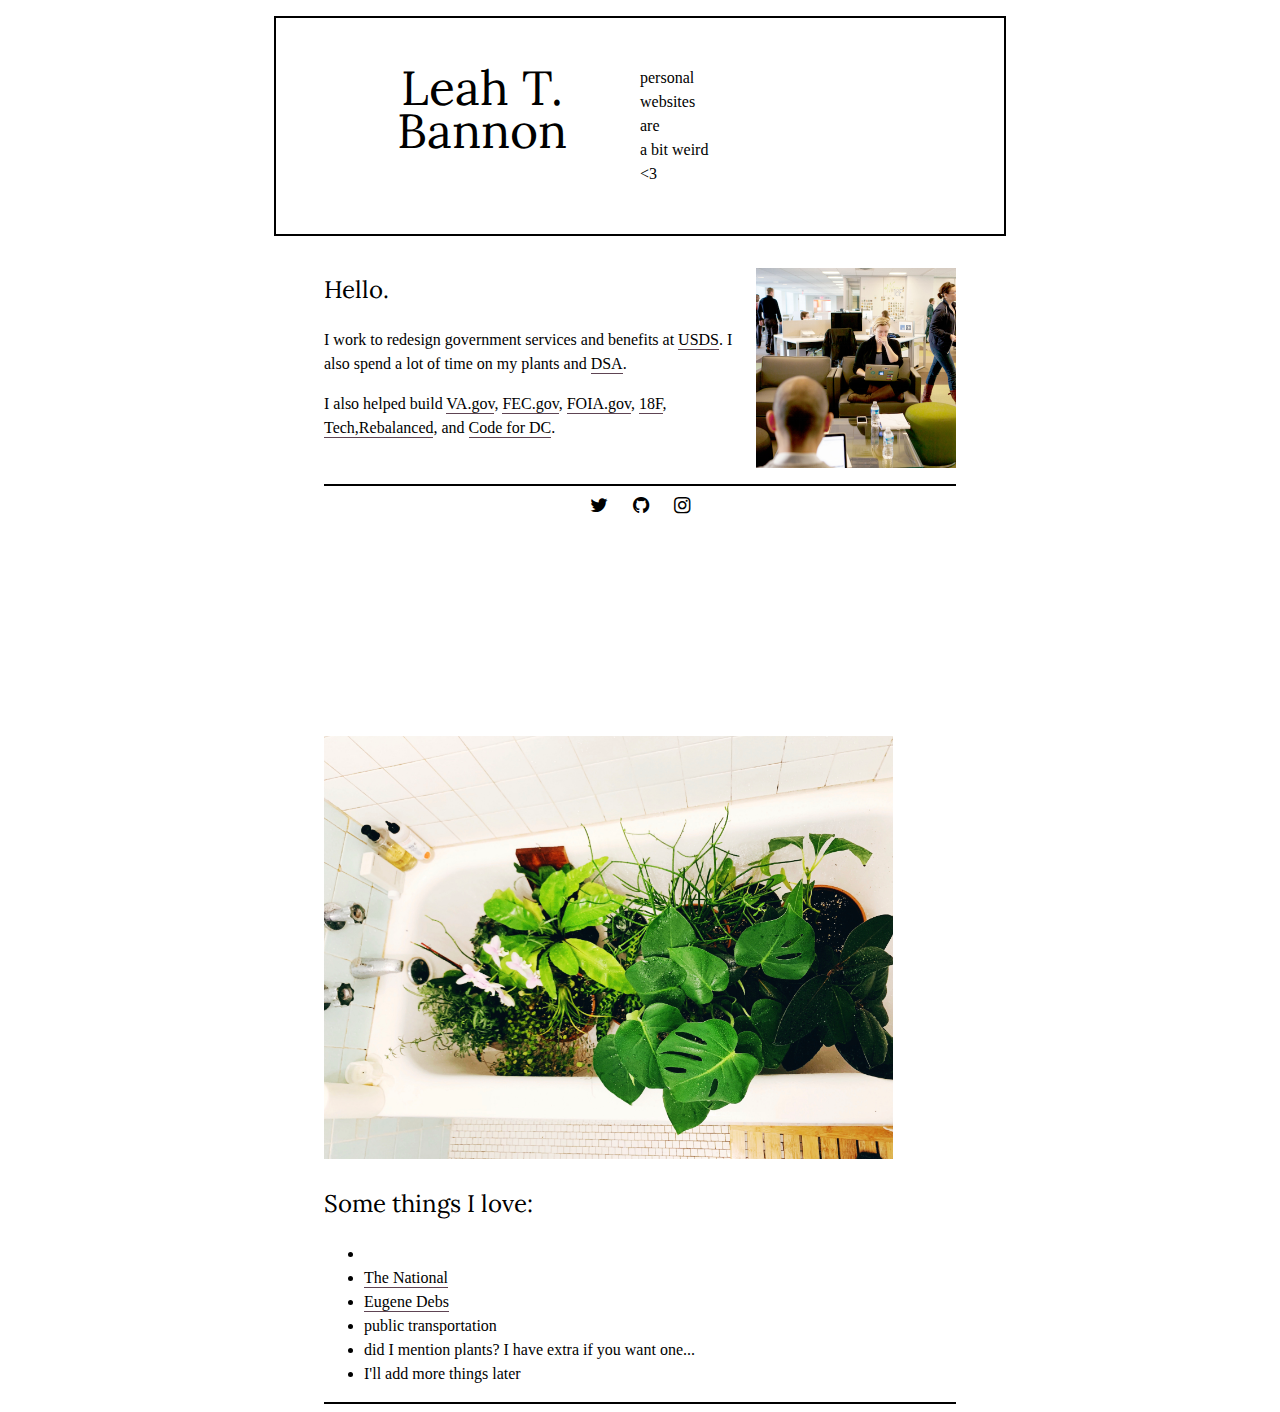
==== commit 51656f32: "Update index.html" ====
--- a/index.html
+++ b/index.html
@@ -62,8 +62,12 @@
   <h2>Some things I love:</h2>
 
   <ul>
-    <li>
+   <li> 
     <li><a href="https://www.youtube.com/watch?v=W_aN81SBI3A">The National</a></li>
+    <li><a href="https://www.youtube.com/watch?v=DmsODPlwdVI">Eugene Debs</a></li>
+    <li>public transportation</li>
+    <li>did I mention plants? I have extra if you want one...</li>
+    <li>I'll add more things later</li>
   </ul>
 
 </section>
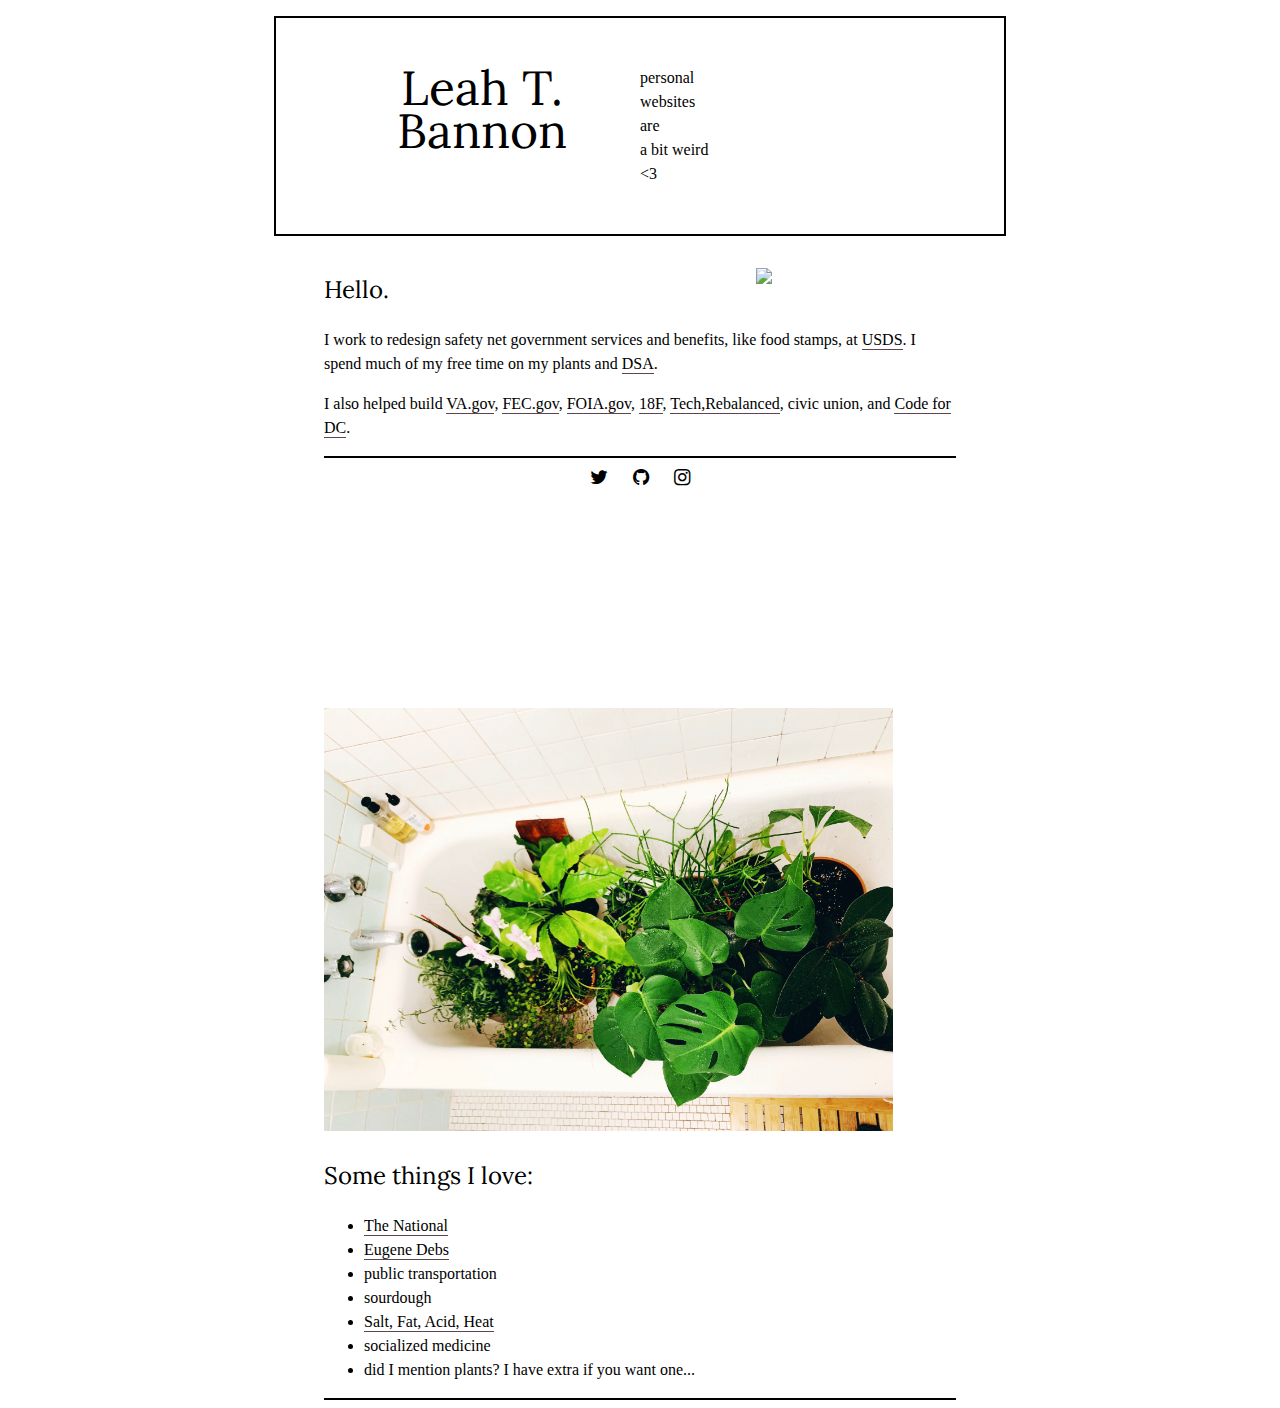
==== commit 631a4d72: "Update index.html" ====
--- a/index.html
+++ b/index.html
@@ -41,11 +41,11 @@
 
     <div>
       <section class="box clearfix">
-        <img class="image2"src="images/photoof18fcopyrightnpr.png" width="200px" alt="leah bannon working at 18f office photo copyright National Public Radio"></a>
+        <img class="image2"src="images/leah.jpg" width="200px"></a>
         <h2>Hello.</h2>
-        <p>I work to redesign government services and benefits at <a href="https://usds.gov">USDS</a>. I also spend a lot of time on my plants and <a href="https://twitter.com/demsocialists">DSA</a>.
+        <p>I work to redesign safety net government services and benefits, like food stamps, at <a href="https://usds.gov">USDS</a>. I spend much of my free time on my plants and <a href="https://twitter.com/demsocialists">DSA</a>.
           </p>
-      <p>I also helped build <a href="https://va.gov">VA.gov</a>, <a href="https://fec.gov">FEC.gov</a>, <a href="https://foia.gov">FOIA.gov</a>, <a href="https://18f.gsa.gov">18F</a>, <a href="http://techrebalanced.org">Tech,Rebalanced</a>, and <a href="https://codefordc.org">Code for DC</a>.
+      <p>I also helped build <a href="https://va.gov">VA.gov</a>, <a href="https://fec.gov">FEC.gov</a>, <a href="https://foia.gov">FOIA.gov</a>, <a href="https://18f.gsa.gov">18F</a>, <a href="http://techrebalanced.org">Tech,Rebalanced</a>, civic union, and <a href="https://codefordc.org">Code for DC</a>.
         </section>
     </div>
 
@@ -62,12 +62,13 @@
   <h2>Some things I love:</h2>
 
   <ul>
-   <li> 
     <li><a href="https://www.youtube.com/watch?v=W_aN81SBI3A">The National</a></li>
     <li><a href="https://www.youtube.com/watch?v=DmsODPlwdVI">Eugene Debs</a></li>
     <li>public transportation</li>
+    <li>sourdough</li>
+    <li><a href="https://www.saltfatacidheat.com/">Salt, Fat, Acid, Heat</a></li>
+    <li>socialized medicine</li>
     <li>did I mention plants? I have extra if you want one...</li>
-    <li>I'll add more things later</li>
   </ul>
 
 </section>
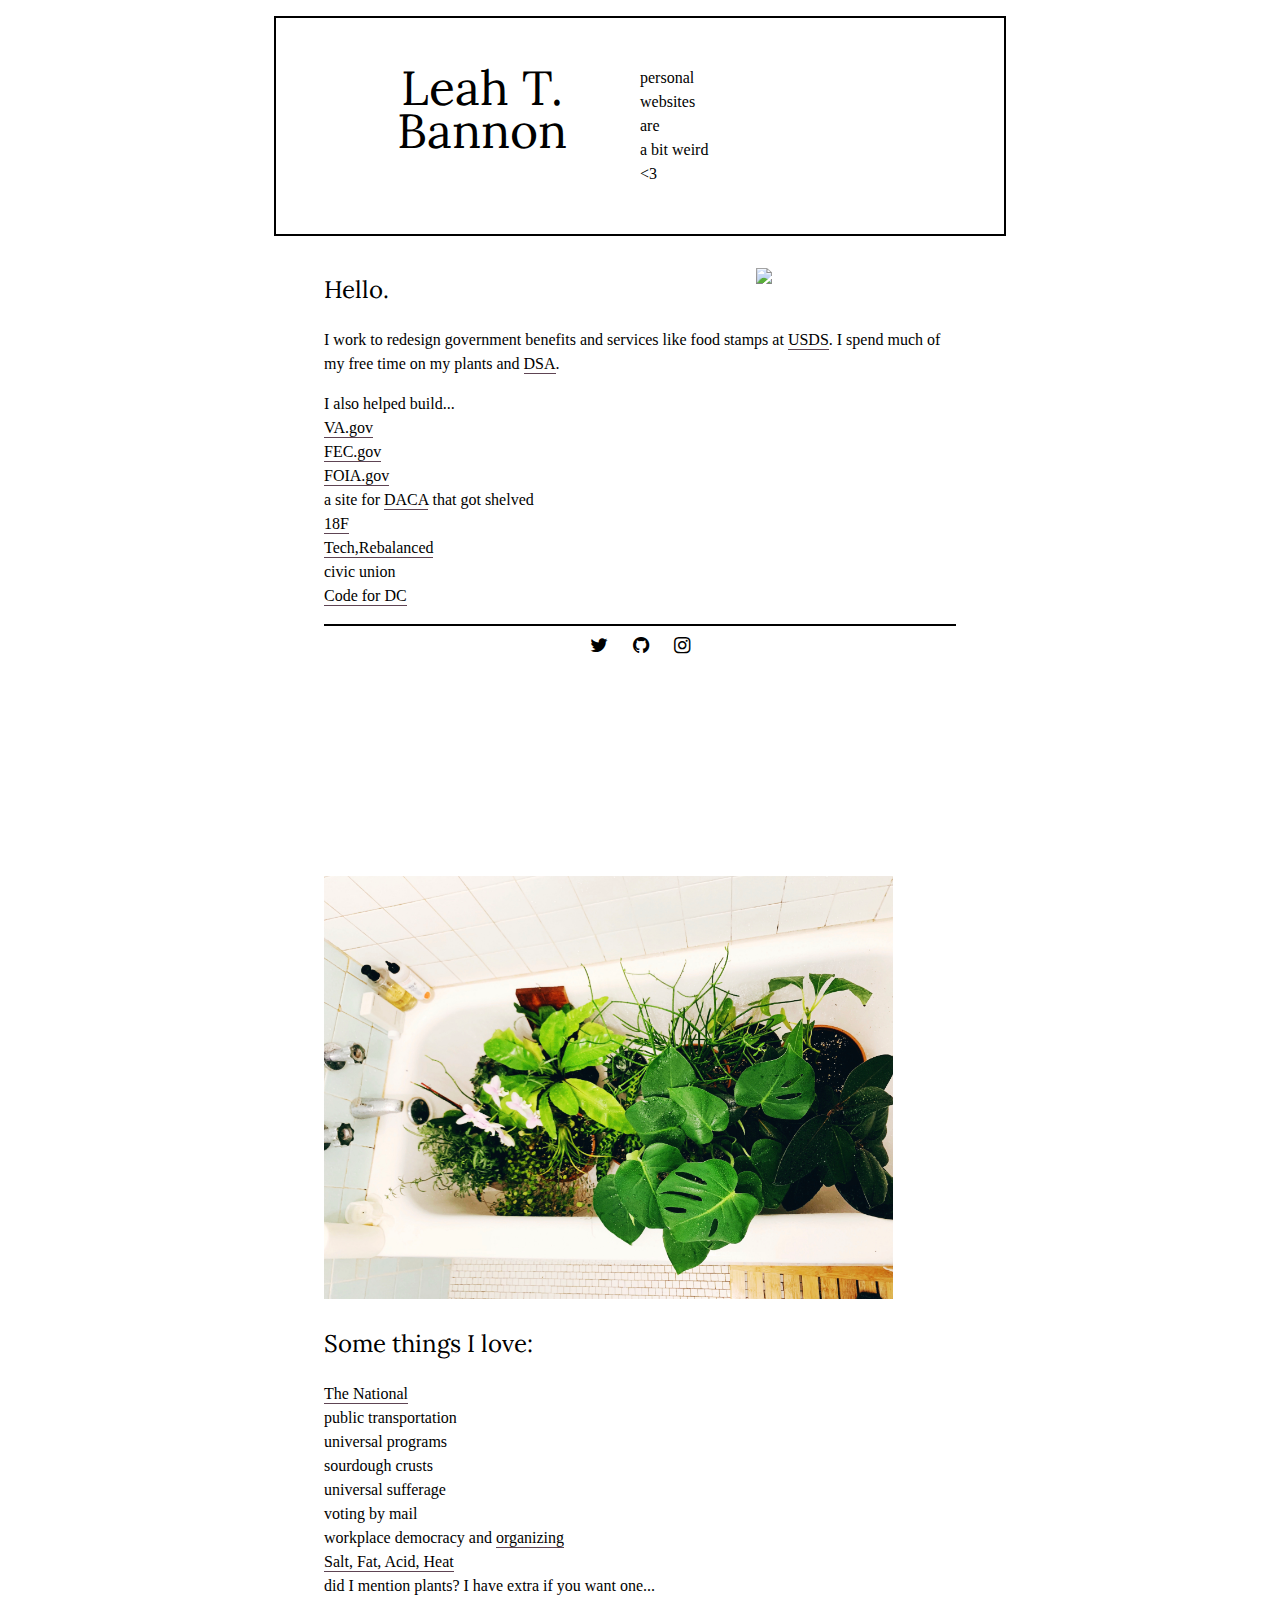
==== commit fdc5f256: "Update index.html" ====
--- a/index.html
+++ b/index.html
@@ -43,9 +43,18 @@
       <section class="box clearfix">
         <img class="image2"src="images/leah.jpg" width="200px"></a>
         <h2>Hello.</h2>
-        <p>I work to redesign safety net government services and benefits, like food stamps, at <a href="https://usds.gov">USDS</a>. I spend much of my free time on my plants and <a href="https://twitter.com/demsocialists">DSA</a>.
+        <p>I work to redesign government benefits and services like food stamps at <a href="https://usds.gov">USDS</a>. I spend much of my free time on my plants and <a href="https://twitter.com/demsocialists">DSA</a>.
           </p>
-      <p>I also helped build <a href="https://va.gov">VA.gov</a>, <a href="https://fec.gov">FEC.gov</a>, <a href="https://foia.gov">FOIA.gov</a>, <a href="https://18f.gsa.gov">18F</a>, <a href="http://techrebalanced.org">Tech,Rebalanced</a>, civic union, and <a href="https://codefordc.org">Code for DC</a>.
+      <p>I also helped build...<br>
+        <a href="https://va.gov">VA.gov</a><br>
+        <a href="https://fec.gov">FEC.gov</a><br>
+        <a href="https://foia.gov">FOIA.gov</a><br>
+        a site for <a href="https://www.nilc.org/issues/daca">DACA</a> that got shelved<br>
+        <a href="https://18f.gsa.gov">18F</a><br> 
+        <a href="http://techrebalanced.org">Tech,Rebalanced</a><br>
+        civic union<br>
+        <a href="https://codefordc.org">Code for DC</a>
+      </p>
         </section>
     </div>
 
@@ -61,15 +70,17 @@
 
   <h2>Some things I love:</h2>
 
-  <ul>
-    <li><a href="https://www.youtube.com/watch?v=W_aN81SBI3A">The National</a></li>
-    <li><a href="https://www.youtube.com/watch?v=DmsODPlwdVI">Eugene Debs</a></li>
-    <li>public transportation</li>
-    <li>sourdough</li>
-    <li><a href="https://www.saltfatacidheat.com/">Salt, Fat, Acid, Heat</a></li>
-    <li>socialized medicine</li>
-    <li>did I mention plants? I have extra if you want one...</li>
-  </ul>
+  <p>
+    <a href="https://www.youtube.com/watch?v=W_aN81SBI3A">The National</a><br>
+    public transportation<br>
+    universal programs<br>
+    sourdough crusts<br>
+    universal sufferage<br>
+    voting by mail<br>
+    workplace democracy and <a href="https://workerorganizing.org/">organizing</a><br>
+    <a href="https://www.saltfatacidheat.com/">Salt, Fat, Acid, Heat</a><br>
+    did I mention plants? I have extra if you want one...<br>
+  </p>
 
 </section>
 
